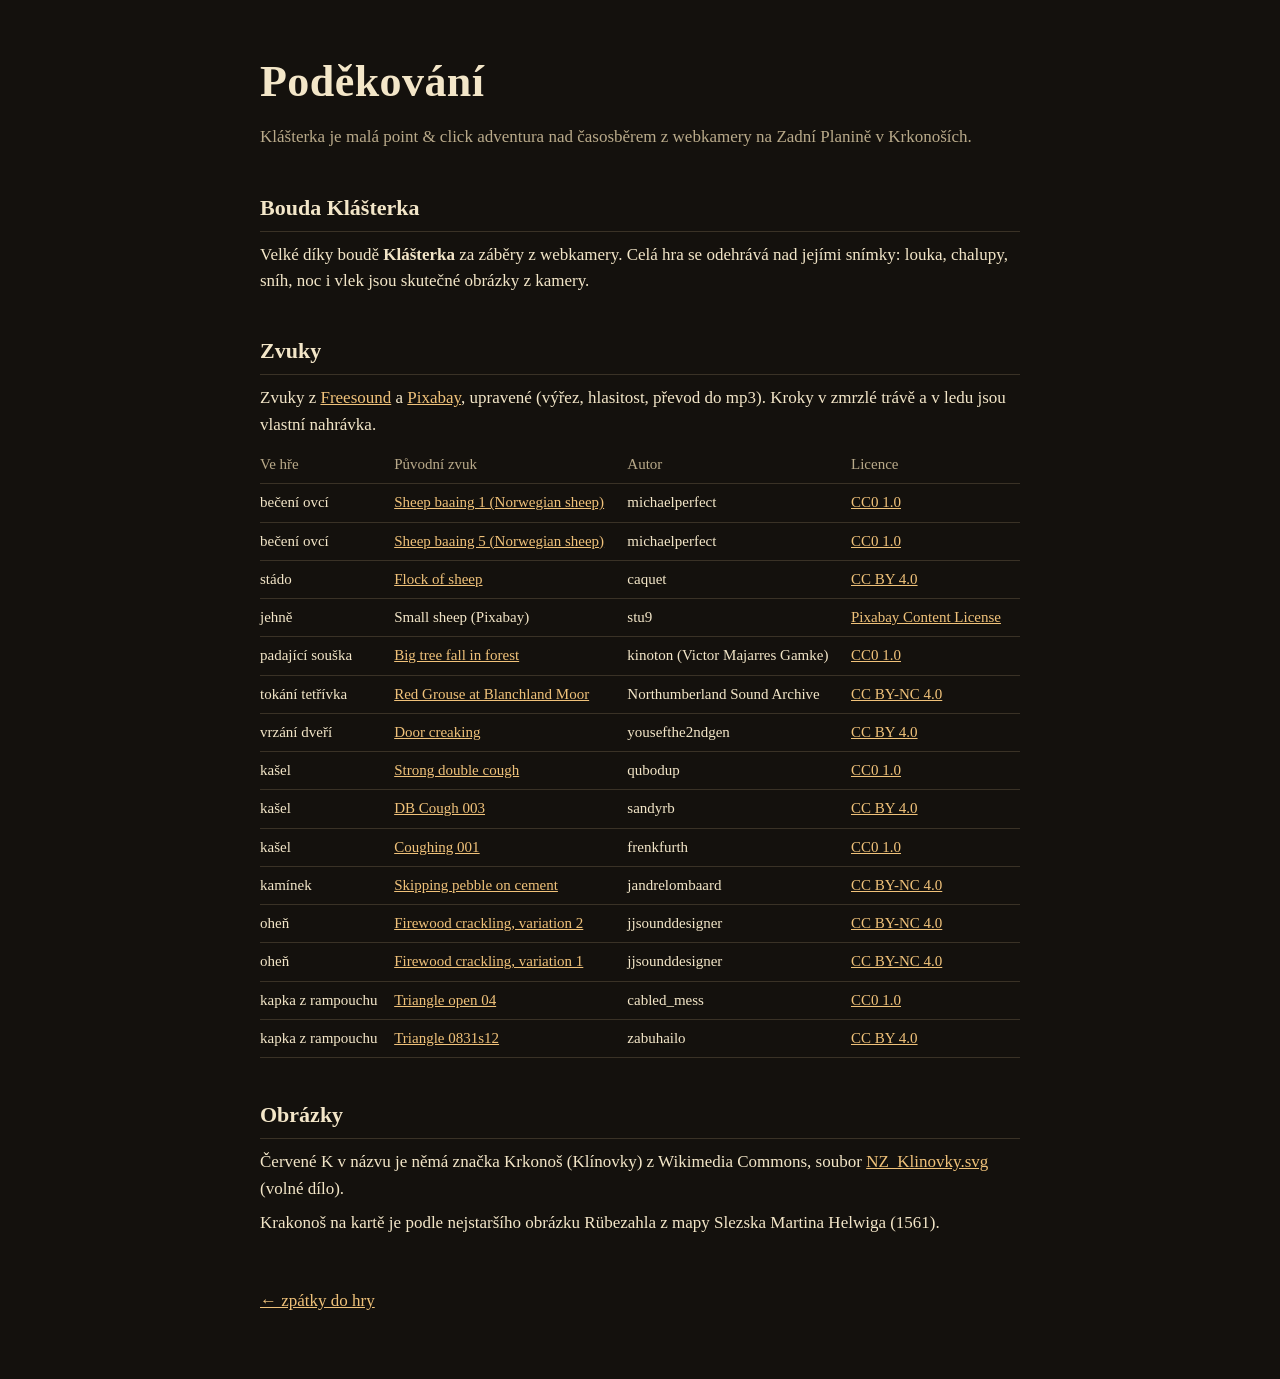
==== podekovani.html @ 57e00ffa "Zvuky tokání, dveří, kašle, kamínku a ohně; stránka poděkování Co-Authored-By: Claude Opus 5.5 <nore" ====
<!doctype html>
<html lang="cs">
<head>
<meta charset="utf-8">
<meta name="viewport" content="width=device-width, initial-scale=1">
<title>Klášterka – poděkování</title>
<link rel="icon" href="favicon.svg" type="image/svg+xml">
<style>
  :root { --bg: #14110d; --paper: #f3e6c8; --muted: #b9aa8a; --line: #3a3226; --link: #f0c27a; }
  html, body { margin: 0; background: var(--bg); color: var(--paper); }
  body { font: 17px/1.55 Georgia, 'Times New Roman', serif; padding: 48px 16px 64px; }
  main { max-width: 760px; margin: 0 auto; }
  h1 { font-weight: 600; font-size: 44px; margin: 0 0 6px; letter-spacing: 0.01em; }
  h2 { font-weight: 600; font-size: 22px; margin: 40px 0 10px; border-bottom: 1px solid var(--line); padding-bottom: 6px; }
  p { margin: 8px 0; }
  .lead { color: var(--muted); margin-bottom: 28px; }
  a { color: var(--link); }
  table { width: 100%; border-collapse: collapse; font-size: 15px; }
  th, td { text-align: left; padding: 7px 8px 7px 0; border-bottom: 1px solid var(--line); vertical-align: top; }
  th { color: var(--muted); font-weight: normal; }
  .back { display: inline-block; margin-top: 44px; }
  @media (max-width: 560px) { table, tbody, tr, td { display: block; } thead { display: none; } td { border: 0; padding: 2px 0; } tr { border-bottom: 1px solid var(--line); padding: 8px 0; } }
</style>
</head>
<body>
<main>
  <h1>Poděkování</h1>
  <p class="lead">Klášterka je malá point &amp; click adventura nad časosběrem z webkamery na Zadní Planině v Krkonoších.</p>

  <h2>Bouda Klášterka</h2>
  <p>Velké díky boudě <strong>Klášterka</strong> za záběry z webkamery. Celá hra se odehrává nad jejími snímky:
    louka, chalupy, sníh, noc i vlek jsou skutečné obrázky z kamery.</p>

  <h2>Zvuky</h2>
  <p>Zvuky z <a href="https://freesound.org">Freesound</a> a <a href="https://pixabay.com">Pixabay</a>, upravené
    (výřez, hlasitost, převod do mp3). Kroky v zmrzlé trávě a v ledu jsou vlastní nahrávka.</p>
  <table>
    <thead><tr><th>Ve hře</th><th>Původní zvuk</th><th>Autor</th><th>Licence</th></tr></thead>
    <tbody>
      <tr><td>bečení ovcí</td><td><a href="https://freesound.org/s/710296/">Sheep baaing 1 (Norwegian sheep)</a></td><td>michaelperfect</td><td><a href="https://creativecommons.org/publicdomain/zero/1.0/">CC0 1.0</a></td></tr>
      <tr><td>bečení ovcí</td><td><a href="https://freesound.org/s/710300/">Sheep baaing 5 (Norwegian sheep)</a></td><td>michaelperfect</td><td><a href="https://creativecommons.org/publicdomain/zero/1.0/">CC0 1.0</a></td></tr>
      <tr><td>stádo</td><td><a href="https://freesound.org/s/136299/">Flock of sheep</a></td><td>caquet</td><td><a href="https://creativecommons.org/licenses/by/4.0/">CC BY 4.0</a></td></tr>
      <tr><td>jehně</td><td>Small sheep (Pixabay)</td><td>stu9</td><td><a href="https://pixabay.com/service/license-summary/">Pixabay Content License</a></td></tr>
      <tr><td>padající souška</td><td><a href="https://freesound.org/s/494071/">Big tree fall in forest</a></td><td>kinoton (Victor Majarres Gamke)</td><td><a href="https://creativecommons.org/publicdomain/zero/1.0/">CC0 1.0</a></td></tr>
      <tr><td>tokání tetřívka</td><td><a href="https://freesound.org/s/787909/">Red Grouse at Blanchland Moor</a></td><td>Northumberland Sound Archive</td><td><a href="https://creativecommons.org/licenses/by-nc/4.0/">CC BY-NC 4.0</a></td></tr>
      <tr><td>vrzání dveří</td><td><a href="https://freesound.org/s/585333/">Door creaking</a></td><td>yousefthe2ndgen</td><td><a href="https://creativecommons.org/licenses/by/4.0/">CC BY 4.0</a></td></tr>
      <tr><td>kašel</td><td><a href="https://freesound.org/s/743360/">Strong double cough</a></td><td>qubodup</td><td><a href="https://creativecommons.org/publicdomain/zero/1.0/">CC0 1.0</a></td></tr>
      <tr><td>kašel</td><td><a href="https://freesound.org/s/41387/">DB Cough 003</a></td><td>sandyrb</td><td><a href="https://creativecommons.org/licenses/by/4.0/">CC BY 4.0</a></td></tr>
      <tr><td>kašel</td><td><a href="https://freesound.org/s/650914/">Coughing 001</a></td><td>frenkfurth</td><td><a href="https://creativecommons.org/publicdomain/zero/1.0/">CC0 1.0</a></td></tr>
      <tr><td>kamínek</td><td><a href="https://freesound.org/s/707887/">Skipping pebble on cement</a></td><td>jandrelombaard</td><td><a href="https://creativecommons.org/licenses/by-nc/4.0/">CC BY-NC 4.0</a></td></tr>
      <tr><td>oheň</td><td><a href="https://freesound.org/s/765503/">Firewood crackling, variation 2</a></td><td>jjsounddesigner</td><td><a href="https://creativecommons.org/licenses/by-nc/4.0/">CC BY-NC 4.0</a></td></tr>
      <tr><td>oheň</td><td><a href="https://freesound.org/s/765502/">Firewood crackling, variation 1</a></td><td>jjsounddesigner</td><td><a href="https://creativecommons.org/licenses/by-nc/4.0/">CC BY-NC 4.0</a></td></tr>
      <tr><td>kapka z rampouchu</td><td><a href="https://freesound.org/s/349504/">Triangle open 04</a></td><td>cabled_mess</td><td><a href="https://creativecommons.org/publicdomain/zero/1.0/">CC0 1.0</a></td></tr>
      <tr><td>kapka z rampouchu</td><td><a href="https://freesound.org/s/465637/">Triangle 0831s12</a></td><td>zabuhailo</td><td><a href="https://creativecommons.org/licenses/by/4.0/">CC BY 4.0</a></td></tr>
    </tbody>
  </table>

  <h2>Obrázky</h2>
  <p>Červené K v názvu je němá značka Krkonoš (Klínovky) z Wikimedia Commons,
    soubor <a href="https://commons.wikimedia.org/wiki/File:NZ_Klinovky.svg">NZ_Klinovky.svg</a> (volné dílo).</p>
  <p>Krakonoš na kartě je podle nejstaršího obrázku Rübezahla z mapy Slezska Martina Helwiga (1561).</p>

  <a class="back" href="./">← zpátky do hry</a>
</main>
</body>
</html>
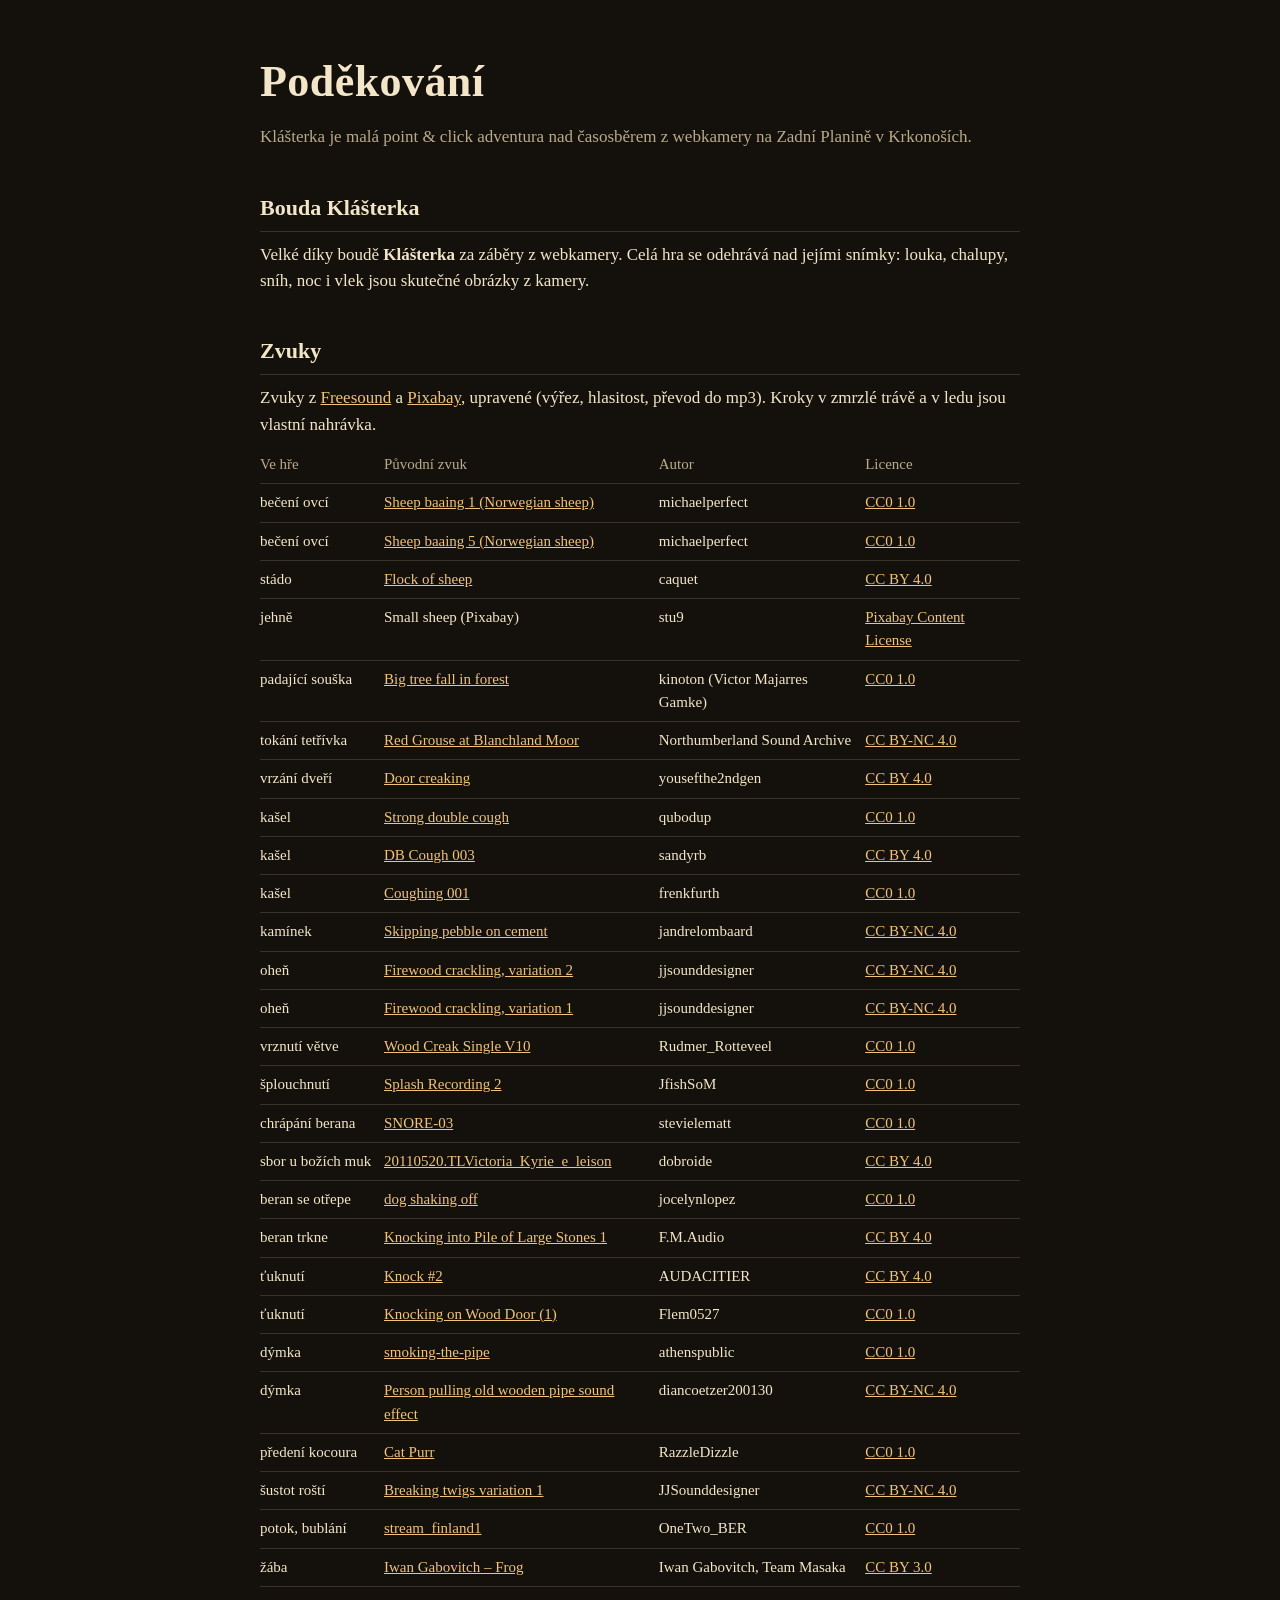
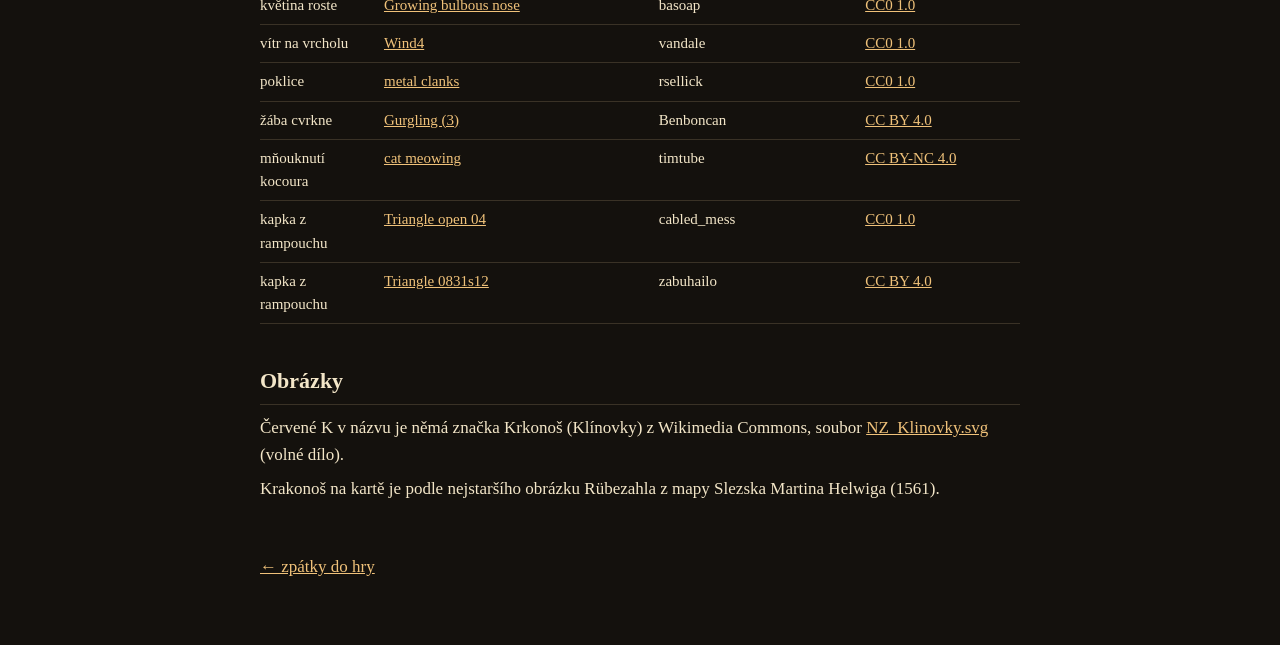
==== commit 9173e771: "Zvuky ze studánky, lesa, kuchyně a vrcholu, podkresová hudba, směšovač - 24 nových zvuků (větev, špl" ====
--- a/podekovani.html
+++ b/podekovani.html
@@ -50,6 +50,25 @@
       <tr><td>kamínek</td><td><a href="https://freesound.org/s/707887/">Skipping pebble on cement</a></td><td>jandrelombaard</td><td><a href="https://creativecommons.org/licenses/by-nc/4.0/">CC BY-NC 4.0</a></td></tr>
       <tr><td>oheň</td><td><a href="https://freesound.org/s/765503/">Firewood crackling, variation 2</a></td><td>jjsounddesigner</td><td><a href="https://creativecommons.org/licenses/by-nc/4.0/">CC BY-NC 4.0</a></td></tr>
       <tr><td>oheň</td><td><a href="https://freesound.org/s/765502/">Firewood crackling, variation 1</a></td><td>jjsounddesigner</td><td><a href="https://creativecommons.org/licenses/by-nc/4.0/">CC BY-NC 4.0</a></td></tr>
+      <tr><td>vrznutí větve</td><td><a href="https://freesound.org/s/506665/">Wood Creak Single V10</a></td><td>Rudmer_Rotteveel</td><td><a href="https://creativecommons.org/publicdomain/zero/1.0/">CC0 1.0</a></td></tr>
+      <tr><td>šplouchnutí</td><td><a href="https://freesound.org/s/703512/">Splash Recording 2</a></td><td>JfishSoM</td><td><a href="https://creativecommons.org/publicdomain/zero/1.0/">CC0 1.0</a></td></tr>
+      <tr><td>chrápání berana</td><td><a href="https://freesound.org/s/760036/">SNORE-03</a></td><td>stevielematt</td><td><a href="https://creativecommons.org/publicdomain/zero/1.0/">CC0 1.0</a></td></tr>
+      <tr><td>sbor u božích muk</td><td><a href="https://freesound.org/s/121110/">20110520.TLVictoria_Kyrie_e_leison</a></td><td>dobroide</td><td><a href="https://creativecommons.org/licenses/by/4.0/">CC BY 4.0</a></td></tr>
+      <tr><td>beran se otřepe</td><td><a href="https://freesound.org/s/635115/">dog shaking off</a></td><td>jocelynlopez</td><td><a href="https://creativecommons.org/publicdomain/zero/1.0/">CC0 1.0</a></td></tr>
+      <tr><td>beran trkne</td><td><a href="https://freesound.org/s/572753/">Knocking into Pile of Large Stones 1</a></td><td>F.M.Audio</td><td><a href="https://creativecommons.org/licenses/by/4.0/">CC BY 4.0</a></td></tr>
+      <tr><td>ťuknutí</td><td><a href="https://freesound.org/s/632329/">Knock #2</a></td><td>AUDACITIER</td><td><a href="https://creativecommons.org/licenses/by/4.0/">CC BY 4.0</a></td></tr>
+      <tr><td>ťuknutí</td><td><a href="https://freesound.org/s/629987/">Knocking on Wood Door (1)</a></td><td>Flem0527</td><td><a href="https://creativecommons.org/publicdomain/zero/1.0/">CC0 1.0</a></td></tr>
+      <tr><td>dýmka</td><td><a href="https://freesound.org/s/266772/">smoking-the-pipe</a></td><td>athenspublic</td><td><a href="https://creativecommons.org/publicdomain/zero/1.0/">CC0 1.0</a></td></tr>
+      <tr><td>dýmka</td><td><a href="https://freesound.org/s/542181/">Person pulling old wooden pipe sound effect</a></td><td>diancoetzer200130</td><td><a href="https://creativecommons.org/licenses/by-nc/4.0/">CC BY-NC 4.0</a></td></tr>
+      <tr><td>předení kocoura</td><td><a href="https://freesound.org/s/575933/">Cat Purr</a></td><td>RazzleDizzle</td><td><a href="https://creativecommons.org/publicdomain/zero/1.0/">CC0 1.0</a></td></tr>
+      <tr><td>šustot roští</td><td><a href="https://freesound.org/s/765470/">Breaking twigs variation 1</a></td><td>JJSounddesigner</td><td><a href="https://creativecommons.org/licenses/by-nc/4.0/">CC BY-NC 4.0</a></td></tr>
+      <tr><td>potok, bublání</td><td><a href="https://freesound.org/s/635442/">stream_finland1</a></td><td>OneTwo_BER</td><td><a href="https://creativecommons.org/publicdomain/zero/1.0/">CC0 1.0</a></td></tr>
+      <tr><td>žába</td><td><a href="https://freesound.org/s/197423/">Iwan Gabovitch – Frog</a></td><td>Iwan Gabovitch, Team Masaka</td><td><a href="https://creativecommons.org/licenses/by/3.0/">CC BY 3.0</a></td></tr>
+      <tr><td>květina roste</td><td><a href="https://freesound.org/s/233201/">Growing bulbous nose</a></td><td>basoap</td><td><a href="https://creativecommons.org/publicdomain/zero/1.0/">CC0 1.0</a></td></tr>
+      <tr><td>vítr na vrcholu</td><td><a href="https://freesound.org/s/379471/">Wind4</a></td><td>vandale</td><td><a href="https://creativecommons.org/publicdomain/zero/1.0/">CC0 1.0</a></td></tr>
+      <tr><td>poklice</td><td><a href="https://freesound.org/s/545547/">metal clanks</a></td><td>rsellick</td><td><a href="https://creativecommons.org/publicdomain/zero/1.0/">CC0 1.0</a></td></tr>
+      <tr><td>žába cvrkne</td><td><a href="https://freesound.org/s/105314/">Gurgling (3)</a></td><td>Benboncan</td><td><a href="https://creativecommons.org/licenses/by/4.0/">CC BY 4.0</a></td></tr>
+      <tr><td>mňouknutí kocoura</td><td><a href="https://freesound.org/s/61259/">cat meowing</a></td><td>timtube</td><td><a href="https://creativecommons.org/licenses/by-nc/4.0/">CC BY-NC 4.0</a></td></tr>
       <tr><td>kapka z rampouchu</td><td><a href="https://freesound.org/s/349504/">Triangle open 04</a></td><td>cabled_mess</td><td><a href="https://creativecommons.org/publicdomain/zero/1.0/">CC0 1.0</a></td></tr>
       <tr><td>kapka z rampouchu</td><td><a href="https://freesound.org/s/465637/">Triangle 0831s12</a></td><td>zabuhailo</td><td><a href="https://creativecommons.org/licenses/by/4.0/">CC BY 4.0</a></td></tr>
     </tbody>
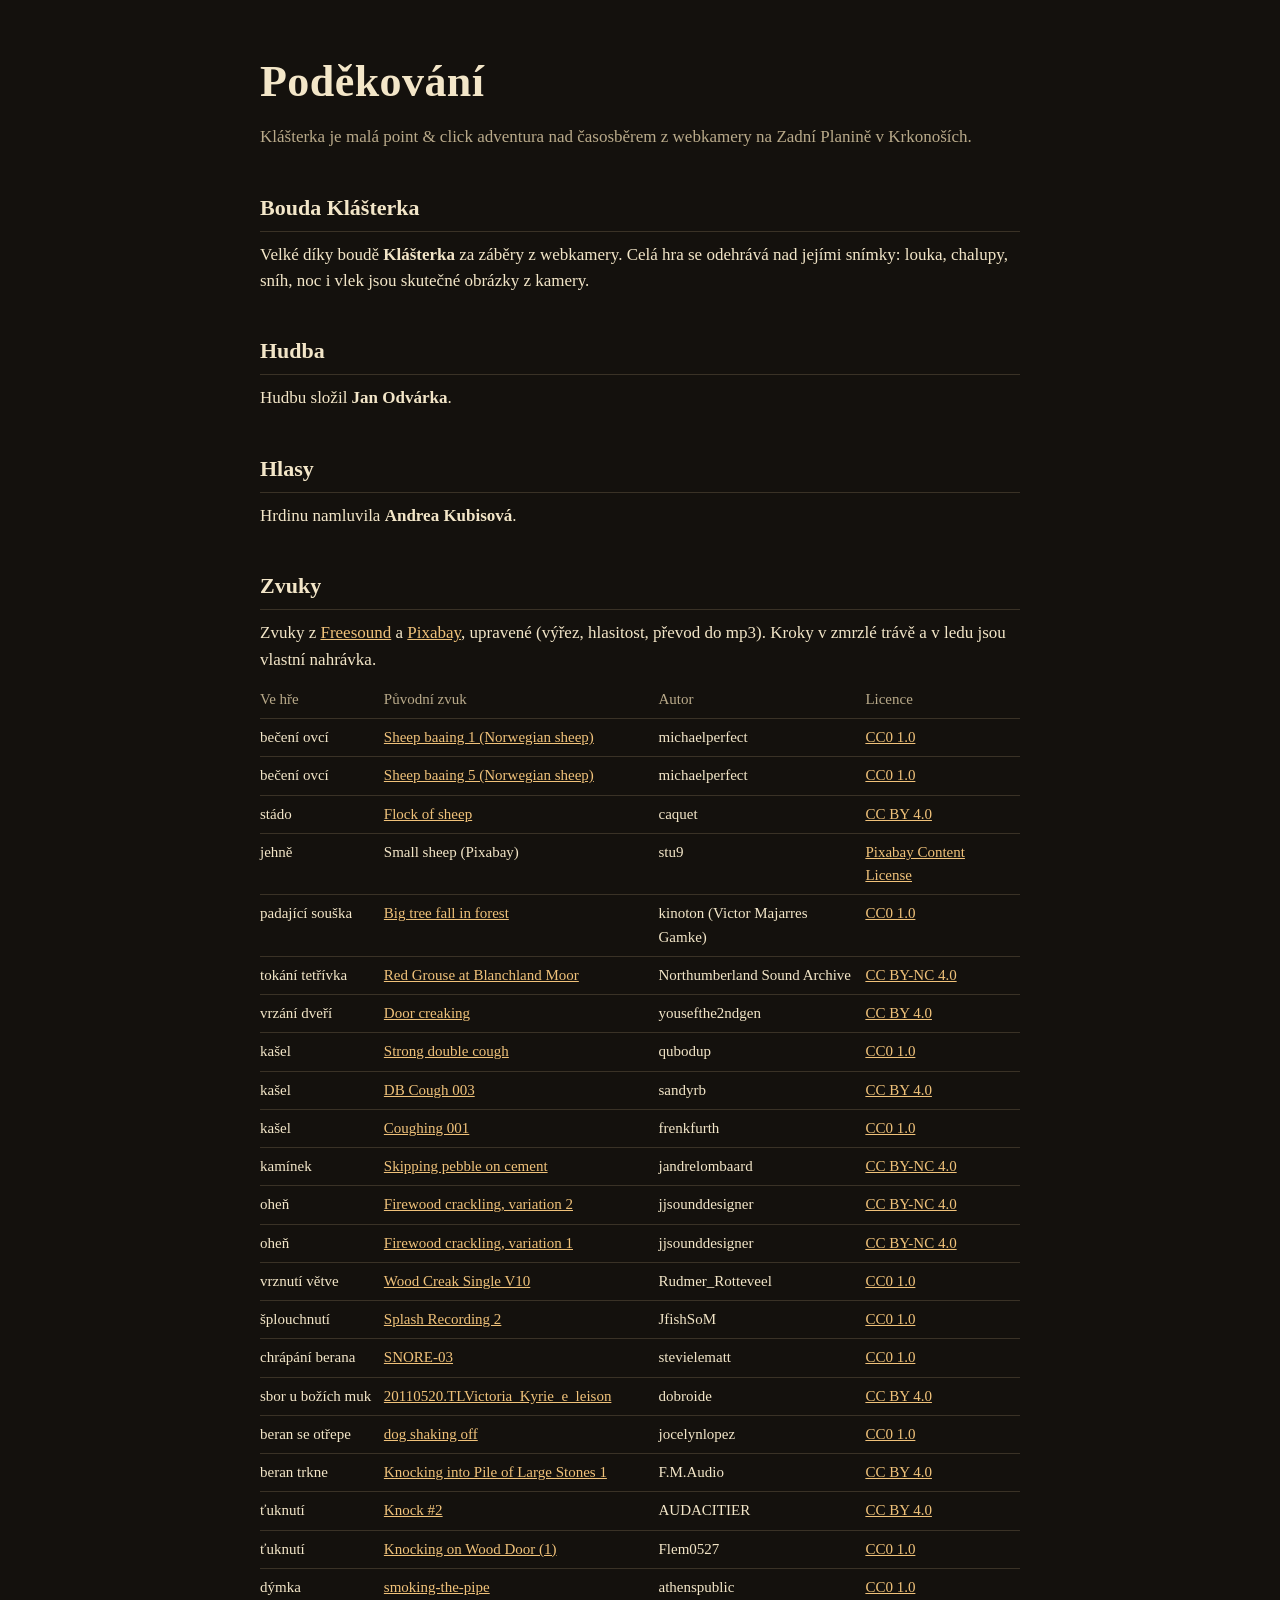
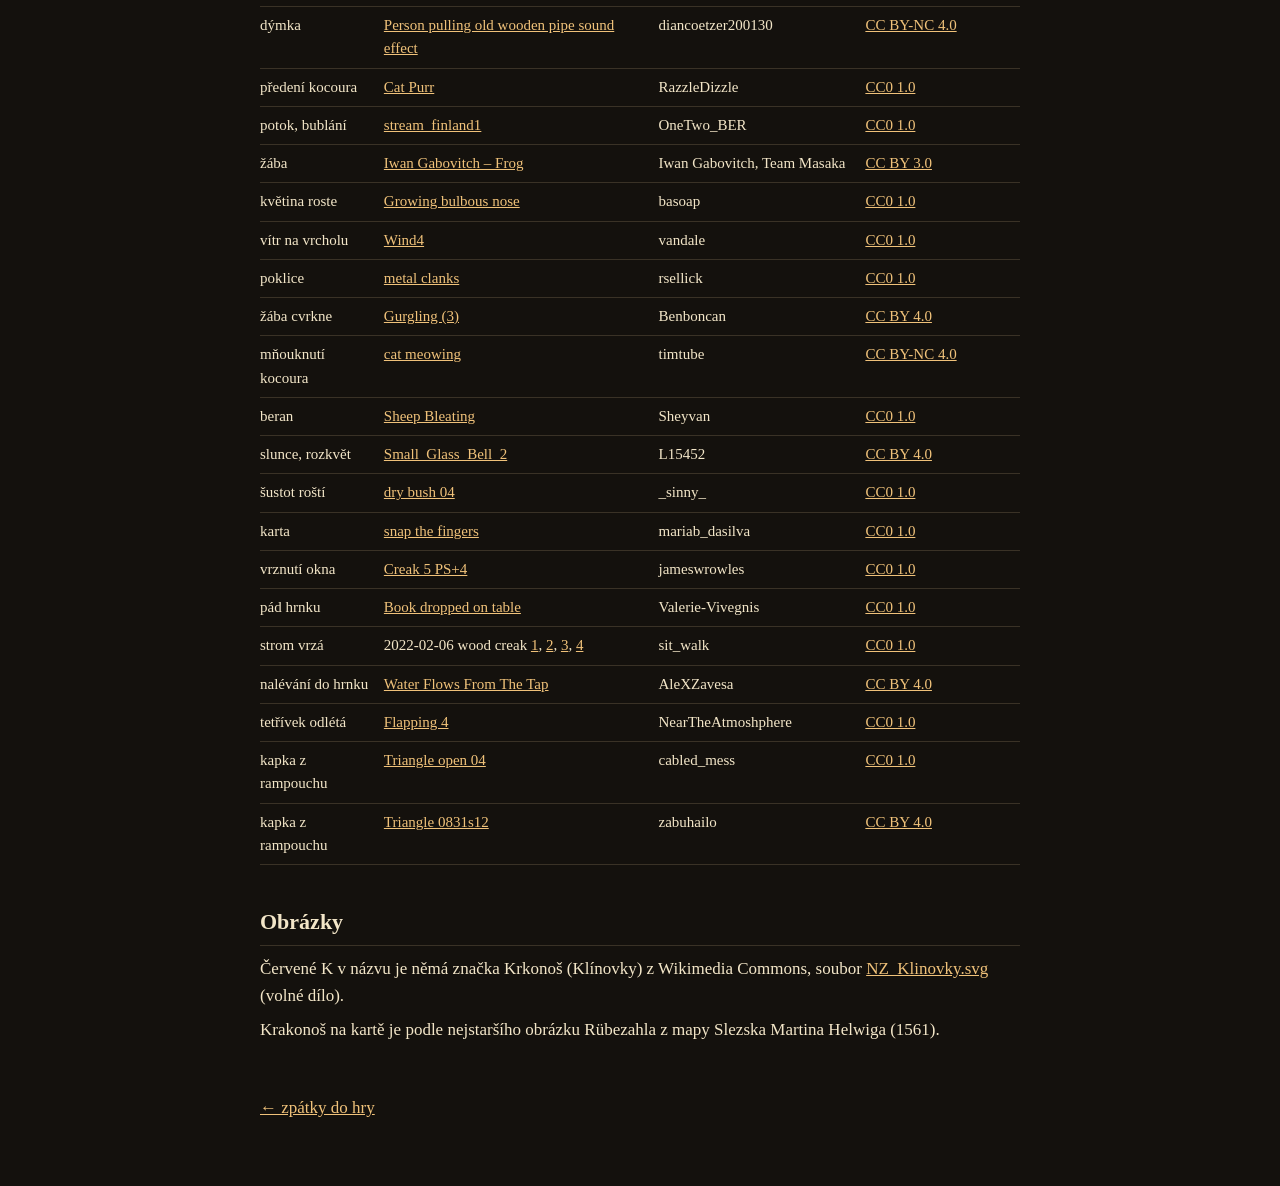
==== commit b398cc20: "Děda a babka jako papírové loutky, zvuky a hlasy, plynulá hudba Děda (D1–D3) a babka (E1–E3) jsou lo" ====
--- a/podekovani.html
+++ b/podekovani.html
@@ -31,6 +31,12 @@
   <p>Velké díky boudě <strong>Klášterka</strong> za záběry z webkamery. Celá hra se odehrává nad jejími snímky:
     louka, chalupy, sníh, noc i vlek jsou skutečné obrázky z kamery.</p>
 
+  <h2>Hudba</h2>
+  <p>Hudbu složil <strong>Jan Odvárka</strong>.</p>
+
+  <h2>Hlasy</h2>
+  <p>Hrdinu namluvila <strong>Andrea Kubisová</strong>.</p>
+
   <h2>Zvuky</h2>
   <p>Zvuky z <a href="https://freesound.org">Freesound</a> a <a href="https://pixabay.com">Pixabay</a>, upravené
     (výřez, hlasitost, převod do mp3). Kroky v zmrzlé trávě a v ledu jsou vlastní nahrávka.</p>
@@ -61,7 +67,6 @@
       <tr><td>dýmka</td><td><a href="https://freesound.org/s/266772/">smoking-the-pipe</a></td><td>athenspublic</td><td><a href="https://creativecommons.org/publicdomain/zero/1.0/">CC0 1.0</a></td></tr>
       <tr><td>dýmka</td><td><a href="https://freesound.org/s/542181/">Person pulling old wooden pipe sound effect</a></td><td>diancoetzer200130</td><td><a href="https://creativecommons.org/licenses/by-nc/4.0/">CC BY-NC 4.0</a></td></tr>
       <tr><td>předení kocoura</td><td><a href="https://freesound.org/s/575933/">Cat Purr</a></td><td>RazzleDizzle</td><td><a href="https://creativecommons.org/publicdomain/zero/1.0/">CC0 1.0</a></td></tr>
-      <tr><td>šustot roští</td><td><a href="https://freesound.org/s/765470/">Breaking twigs variation 1</a></td><td>JJSounddesigner</td><td><a href="https://creativecommons.org/licenses/by-nc/4.0/">CC BY-NC 4.0</a></td></tr>
       <tr><td>potok, bublání</td><td><a href="https://freesound.org/s/635442/">stream_finland1</a></td><td>OneTwo_BER</td><td><a href="https://creativecommons.org/publicdomain/zero/1.0/">CC0 1.0</a></td></tr>
       <tr><td>žába</td><td><a href="https://freesound.org/s/197423/">Iwan Gabovitch – Frog</a></td><td>Iwan Gabovitch, Team Masaka</td><td><a href="https://creativecommons.org/licenses/by/3.0/">CC BY 3.0</a></td></tr>
       <tr><td>květina roste</td><td><a href="https://freesound.org/s/233201/">Growing bulbous nose</a></td><td>basoap</td><td><a href="https://creativecommons.org/publicdomain/zero/1.0/">CC0 1.0</a></td></tr>
@@ -69,6 +74,15 @@
       <tr><td>poklice</td><td><a href="https://freesound.org/s/545547/">metal clanks</a></td><td>rsellick</td><td><a href="https://creativecommons.org/publicdomain/zero/1.0/">CC0 1.0</a></td></tr>
       <tr><td>žába cvrkne</td><td><a href="https://freesound.org/s/105314/">Gurgling (3)</a></td><td>Benboncan</td><td><a href="https://creativecommons.org/licenses/by/4.0/">CC BY 4.0</a></td></tr>
       <tr><td>mňouknutí kocoura</td><td><a href="https://freesound.org/s/61259/">cat meowing</a></td><td>timtube</td><td><a href="https://creativecommons.org/licenses/by-nc/4.0/">CC BY-NC 4.0</a></td></tr>
+      <tr><td>beran</td><td><a href="https://freesound.org/s/471162/">Sheep Bleating</a></td><td>Sheyvan</td><td><a href="https://creativecommons.org/publicdomain/zero/1.0/">CC0 1.0</a></td></tr>
+      <tr><td>slunce, rozkvět</td><td><a href="https://freesound.org/s/152757/">Small_Glass_Bell_2</a></td><td>L15452</td><td><a href="https://creativecommons.org/licenses/by/4.0/">CC BY 4.0</a></td></tr>
+      <tr><td>šustot roští</td><td><a href="https://freesound.org/s/825425/">dry bush 04</a></td><td>_sinny_</td><td><a href="https://creativecommons.org/publicdomain/zero/1.0/">CC0 1.0</a></td></tr>
+      <tr><td>karta</td><td><a href="https://freesound.org/s/508738/">snap the fingers</a></td><td>mariab_dasilva</td><td><a href="https://creativecommons.org/publicdomain/zero/1.0/">CC0 1.0</a></td></tr>
+      <tr><td>vrznutí okna</td><td><a href="https://freesound.org/s/323565/">Creak 5 PS+4</a></td><td>jameswrowles</td><td><a href="https://creativecommons.org/publicdomain/zero/1.0/">CC0 1.0</a></td></tr>
+      <tr><td>pád hrnku</td><td><a href="https://freesound.org/s/836521/">Book dropped on table</a></td><td>Valerie-Vivegnis</td><td><a href="https://creativecommons.org/publicdomain/zero/1.0/">CC0 1.0</a></td></tr>
+      <tr><td>strom vrzá</td><td>2022-02-06 wood creak <a href="https://freesound.org/s/618085/">1</a>, <a href="https://freesound.org/s/618084/">2</a>, <a href="https://freesound.org/s/618083/">3</a>, <a href="https://freesound.org/s/618082/">4</a></td><td>sit_walk</td><td><a href="https://creativecommons.org/publicdomain/zero/1.0/">CC0 1.0</a></td></tr>
+      <tr><td>nalévání do hrnku</td><td><a href="https://freesound.org/s/854133/">Water Flows From The Tap</a></td><td>AleXZavesa</td><td><a href="https://creativecommons.org/licenses/by/4.0/">CC BY 4.0</a></td></tr>
+      <tr><td>tetřívek odlétá</td><td><a href="https://freesound.org/s/676456/">Flapping 4</a></td><td>NearTheAtmoshphere</td><td><a href="https://creativecommons.org/publicdomain/zero/1.0/">CC0 1.0</a></td></tr>
       <tr><td>kapka z rampouchu</td><td><a href="https://freesound.org/s/349504/">Triangle open 04</a></td><td>cabled_mess</td><td><a href="https://creativecommons.org/publicdomain/zero/1.0/">CC0 1.0</a></td></tr>
       <tr><td>kapka z rampouchu</td><td><a href="https://freesound.org/s/465637/">Triangle 0831s12</a></td><td>zabuhailo</td><td><a href="https://creativecommons.org/licenses/by/4.0/">CC BY 4.0</a></td></tr>
     </tbody>
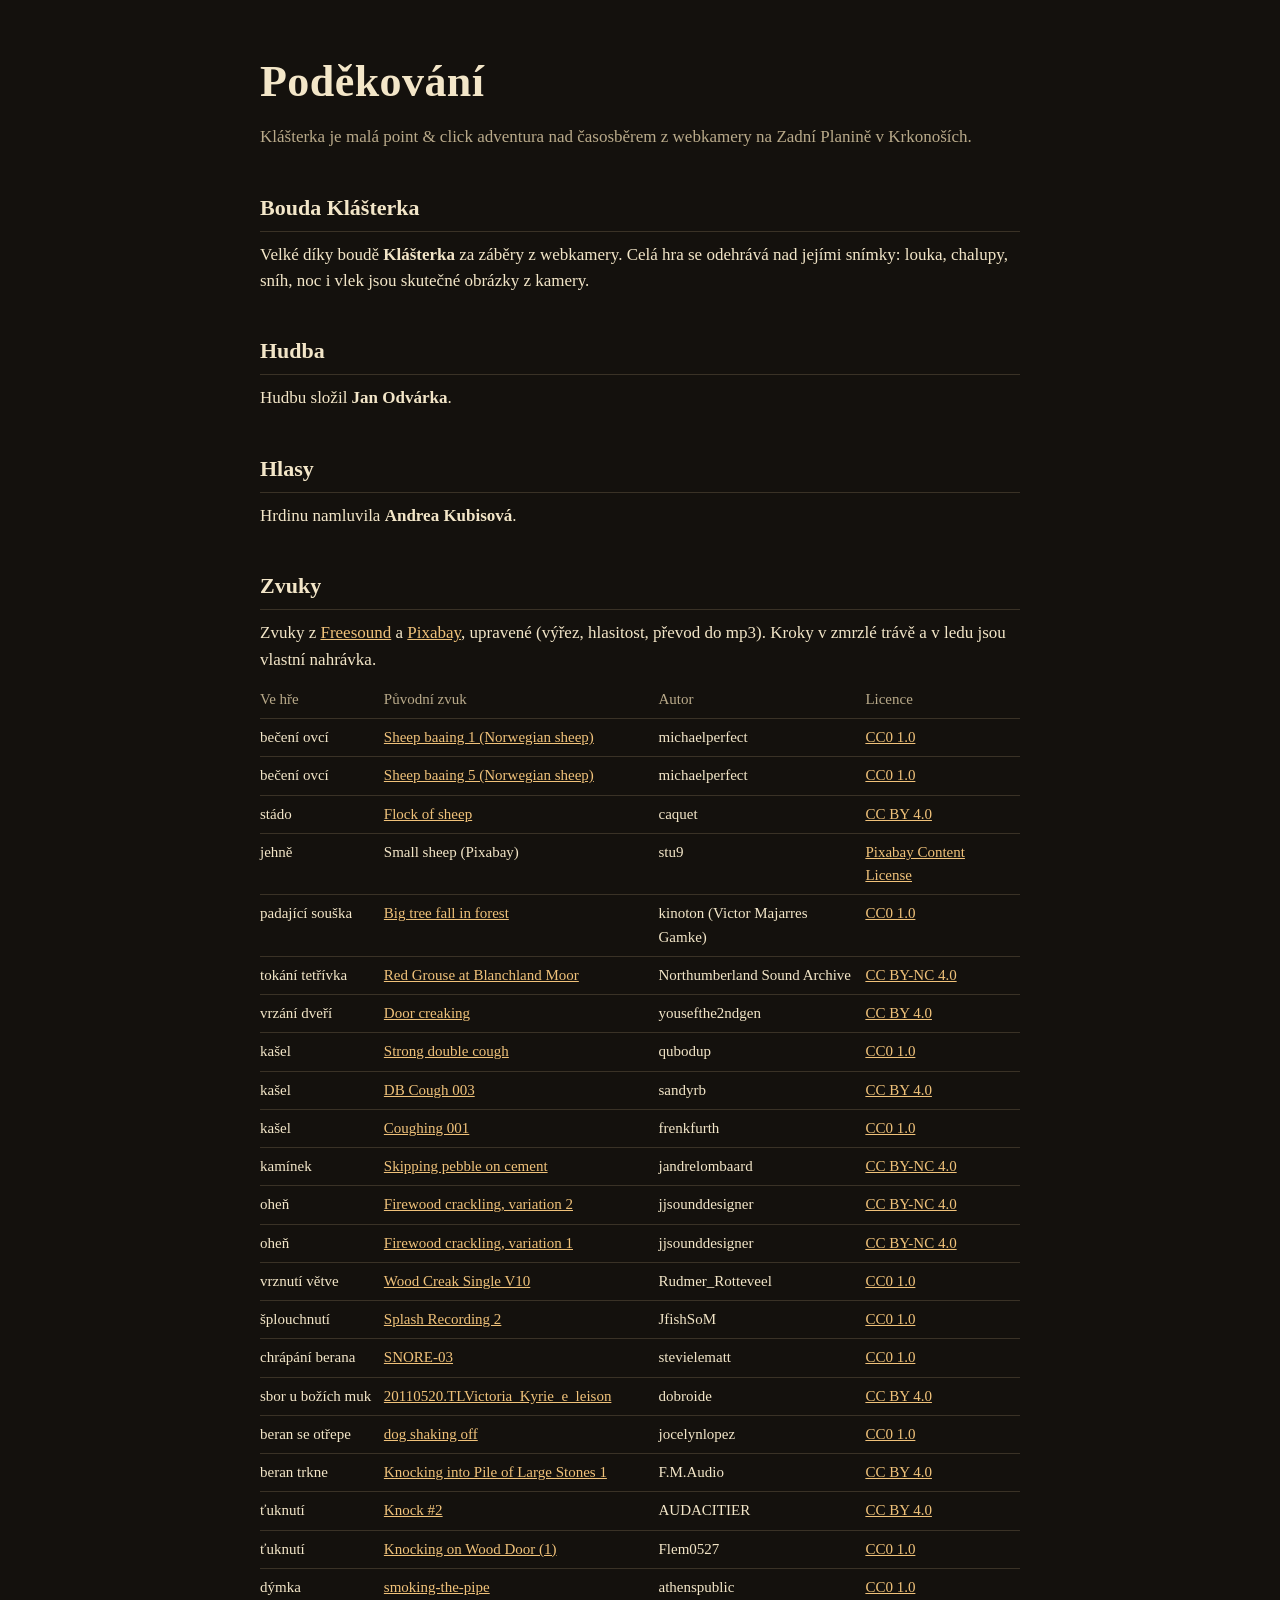
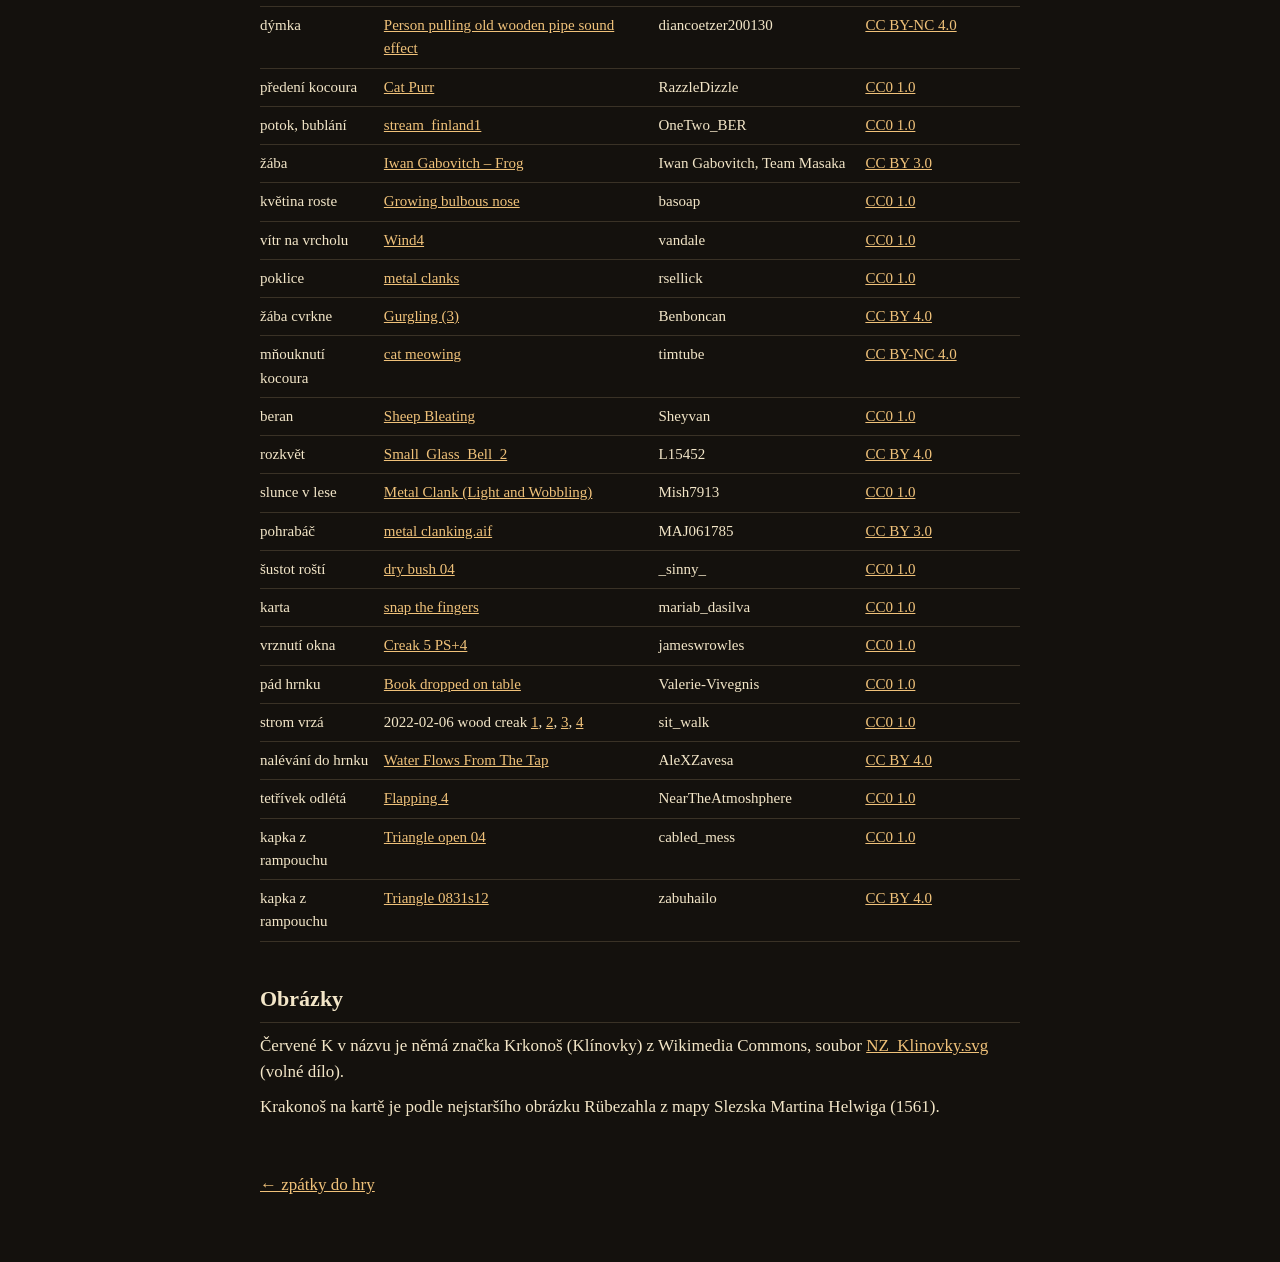
==== commit e001d8fe: "Zvuky na mobilu, nová hudba louky a finále, větev a smetí z fotek, papírový kocour - zvuky scén se n" ====
--- a/podekovani.html
+++ b/podekovani.html
@@ -75,7 +75,9 @@
       <tr><td>žába cvrkne</td><td><a href="https://freesound.org/s/105314/">Gurgling (3)</a></td><td>Benboncan</td><td><a href="https://creativecommons.org/licenses/by/4.0/">CC BY 4.0</a></td></tr>
       <tr><td>mňouknutí kocoura</td><td><a href="https://freesound.org/s/61259/">cat meowing</a></td><td>timtube</td><td><a href="https://creativecommons.org/licenses/by-nc/4.0/">CC BY-NC 4.0</a></td></tr>
       <tr><td>beran</td><td><a href="https://freesound.org/s/471162/">Sheep Bleating</a></td><td>Sheyvan</td><td><a href="https://creativecommons.org/publicdomain/zero/1.0/">CC0 1.0</a></td></tr>
-      <tr><td>slunce, rozkvět</td><td><a href="https://freesound.org/s/152757/">Small_Glass_Bell_2</a></td><td>L15452</td><td><a href="https://creativecommons.org/licenses/by/4.0/">CC BY 4.0</a></td></tr>
+      <tr><td>rozkvět</td><td><a href="https://freesound.org/s/152757/">Small_Glass_Bell_2</a></td><td>L15452</td><td><a href="https://creativecommons.org/licenses/by/4.0/">CC BY 4.0</a></td></tr>
+      <tr><td>slunce v lese</td><td><a href="https://freesound.org/s/741355/">Metal Clank (Light and Wobbling)</a></td><td>Mish7913</td><td><a href="https://creativecommons.org/publicdomain/zero/1.0/">CC0 1.0</a></td></tr>
+      <tr><td>pohrabáč</td><td><a href="https://freesound.org/s/85555/">metal clanking.aif</a></td><td>MAJ061785</td><td><a href="https://creativecommons.org/licenses/by/3.0/">CC BY 3.0</a></td></tr>
       <tr><td>šustot roští</td><td><a href="https://freesound.org/s/825425/">dry bush 04</a></td><td>_sinny_</td><td><a href="https://creativecommons.org/publicdomain/zero/1.0/">CC0 1.0</a></td></tr>
       <tr><td>karta</td><td><a href="https://freesound.org/s/508738/">snap the fingers</a></td><td>mariab_dasilva</td><td><a href="https://creativecommons.org/publicdomain/zero/1.0/">CC0 1.0</a></td></tr>
       <tr><td>vrznutí okna</td><td><a href="https://freesound.org/s/323565/">Creak 5 PS+4</a></td><td>jameswrowles</td><td><a href="https://creativecommons.org/publicdomain/zero/1.0/">CC0 1.0</a></td></tr>
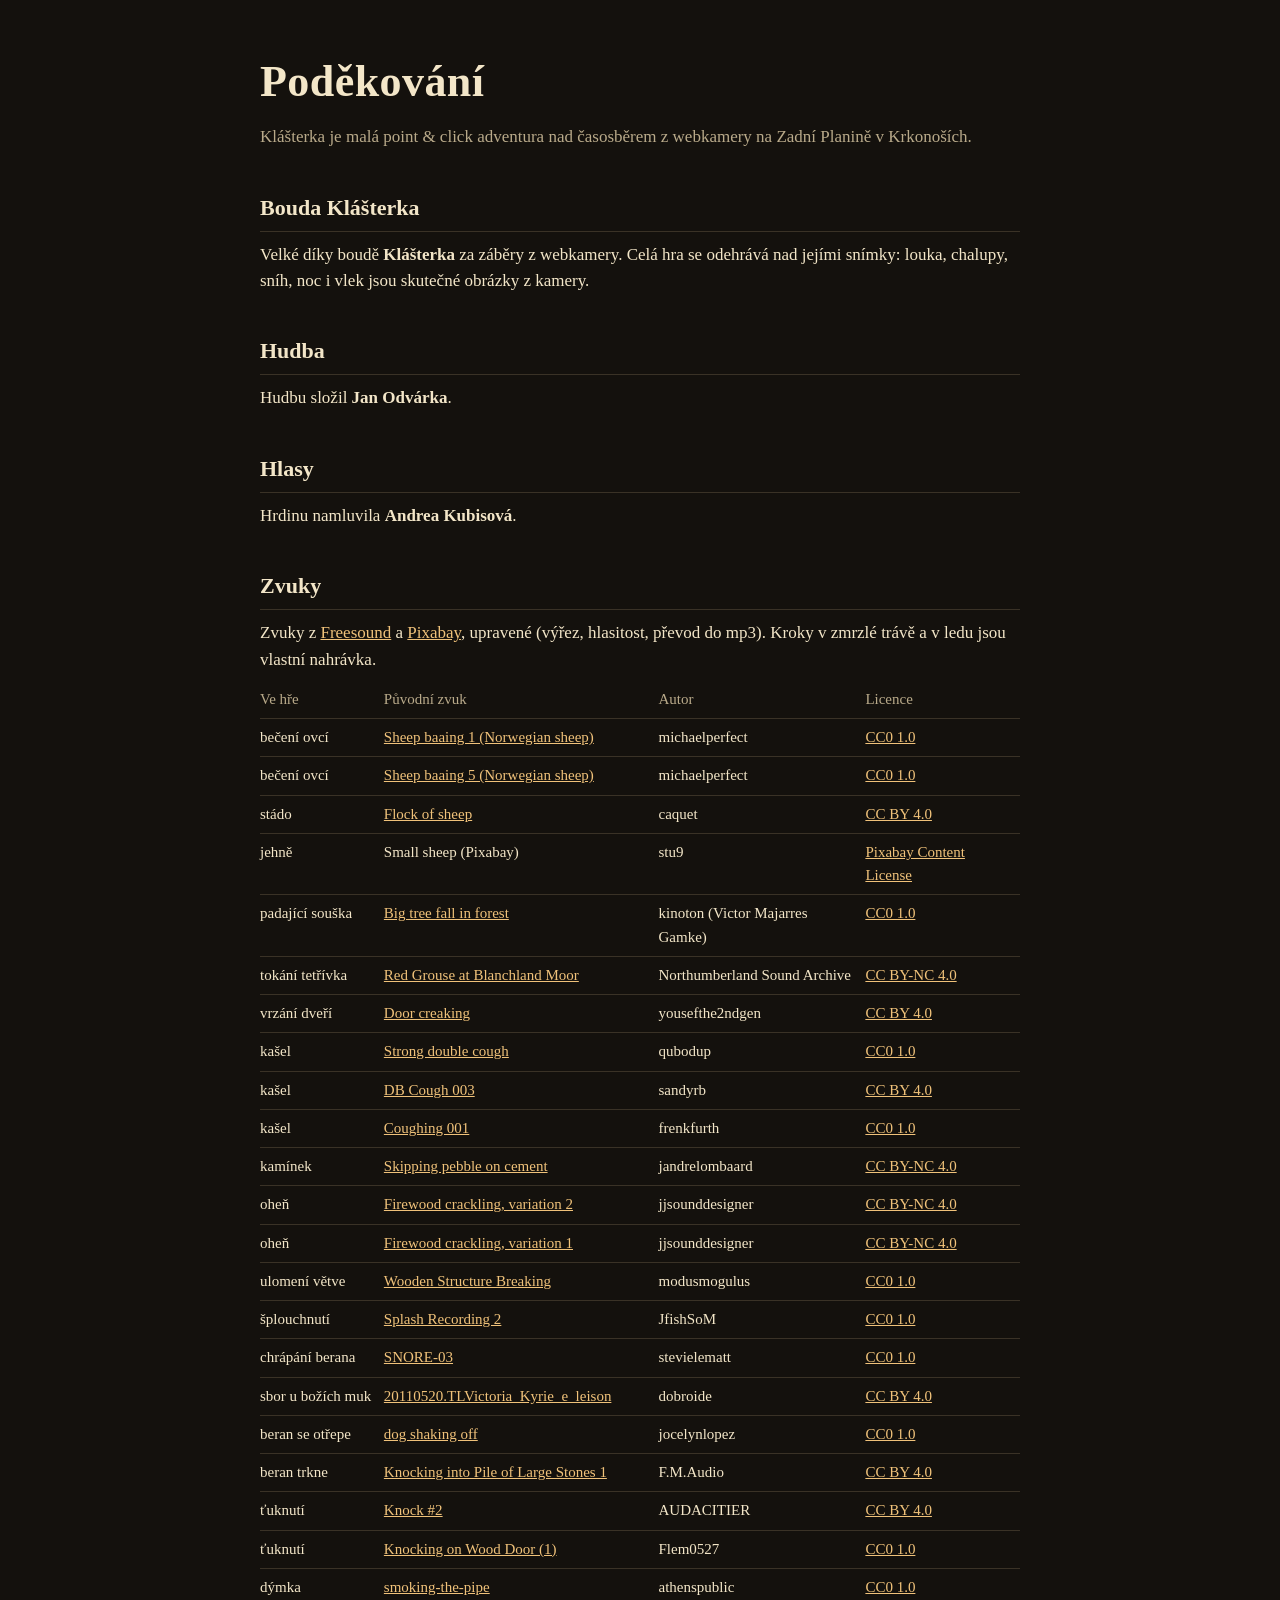
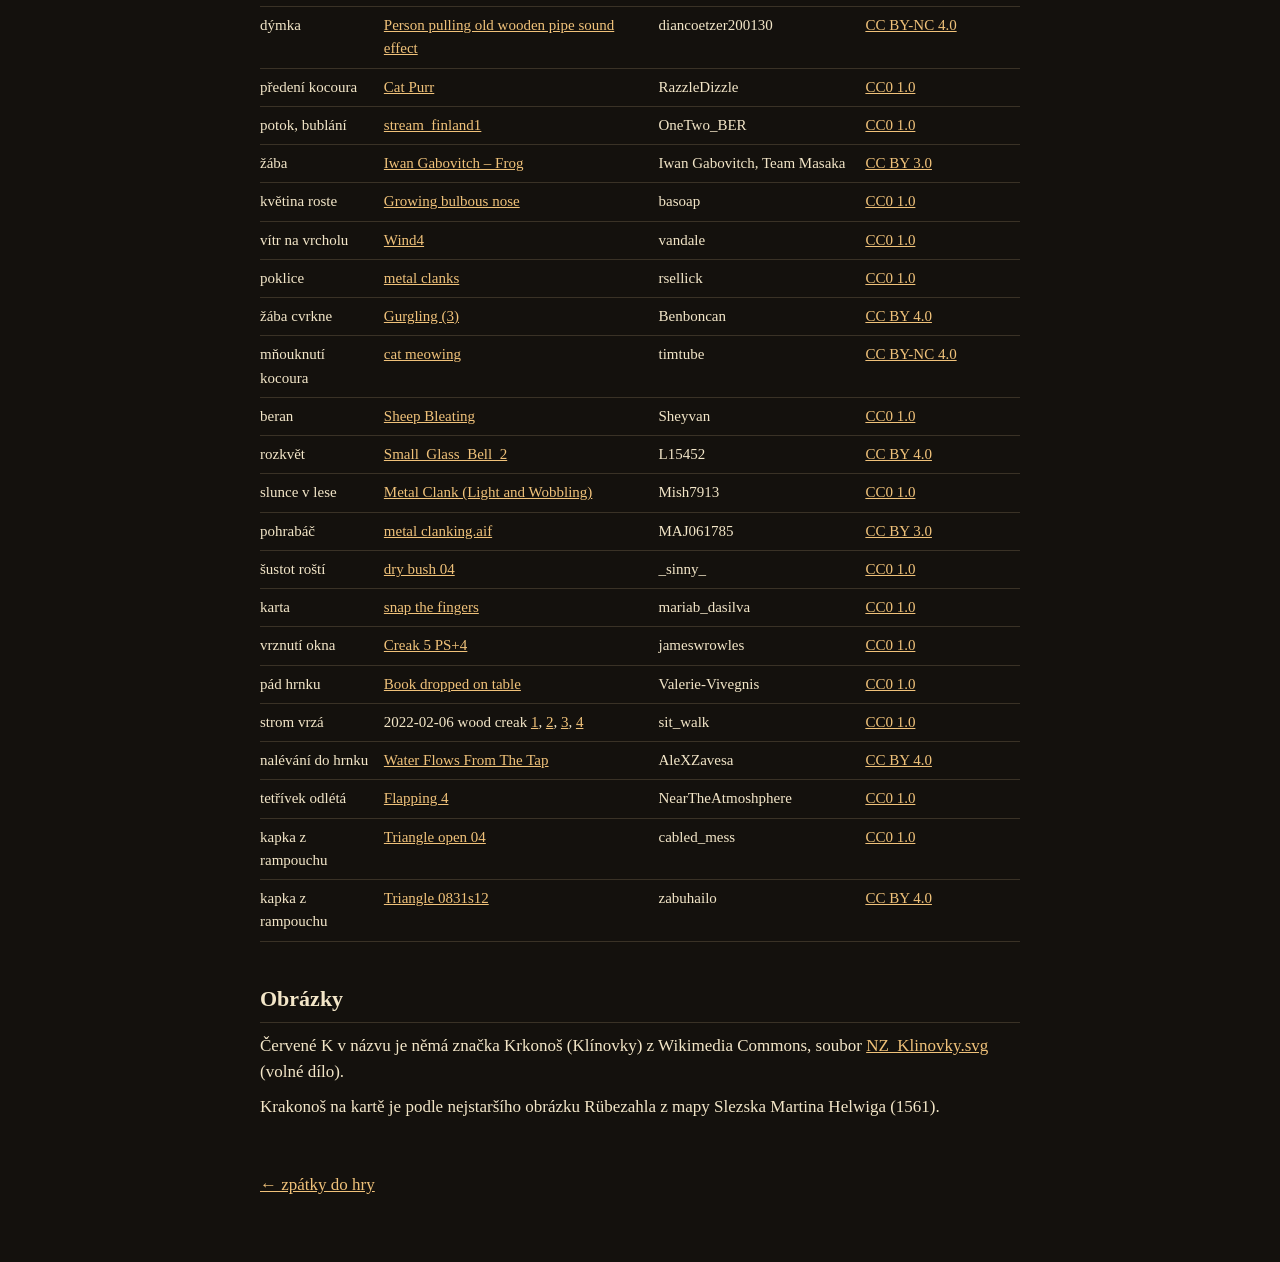
==== commit 05832710: "Pochodák mezi scénami, babka zavírá dvířka, děda mávne rukou, položky na hrudku přetažením - louka a" ====
--- a/podekovani.html
+++ b/podekovani.html
@@ -56,7 +56,7 @@
       <tr><td>kamínek</td><td><a href="https://freesound.org/s/707887/">Skipping pebble on cement</a></td><td>jandrelombaard</td><td><a href="https://creativecommons.org/licenses/by-nc/4.0/">CC BY-NC 4.0</a></td></tr>
       <tr><td>oheň</td><td><a href="https://freesound.org/s/765503/">Firewood crackling, variation 2</a></td><td>jjsounddesigner</td><td><a href="https://creativecommons.org/licenses/by-nc/4.0/">CC BY-NC 4.0</a></td></tr>
       <tr><td>oheň</td><td><a href="https://freesound.org/s/765502/">Firewood crackling, variation 1</a></td><td>jjsounddesigner</td><td><a href="https://creativecommons.org/licenses/by-nc/4.0/">CC BY-NC 4.0</a></td></tr>
-      <tr><td>vrznutí větve</td><td><a href="https://freesound.org/s/506665/">Wood Creak Single V10</a></td><td>Rudmer_Rotteveel</td><td><a href="https://creativecommons.org/publicdomain/zero/1.0/">CC0 1.0</a></td></tr>
+      <tr><td>ulomení větve</td><td><a href="https://freesound.org/s/794523/">Wooden Structure Breaking</a></td><td>modusmogulus</td><td><a href="https://creativecommons.org/publicdomain/zero/1.0/">CC0 1.0</a></td></tr>
       <tr><td>šplouchnutí</td><td><a href="https://freesound.org/s/703512/">Splash Recording 2</a></td><td>JfishSoM</td><td><a href="https://creativecommons.org/publicdomain/zero/1.0/">CC0 1.0</a></td></tr>
       <tr><td>chrápání berana</td><td><a href="https://freesound.org/s/760036/">SNORE-03</a></td><td>stevielematt</td><td><a href="https://creativecommons.org/publicdomain/zero/1.0/">CC0 1.0</a></td></tr>
       <tr><td>sbor u božích muk</td><td><a href="https://freesound.org/s/121110/">20110520.TLVictoria_Kyrie_e_leison</a></td><td>dobroide</td><td><a href="https://creativecommons.org/licenses/by/4.0/">CC BY 4.0</a></td></tr>
